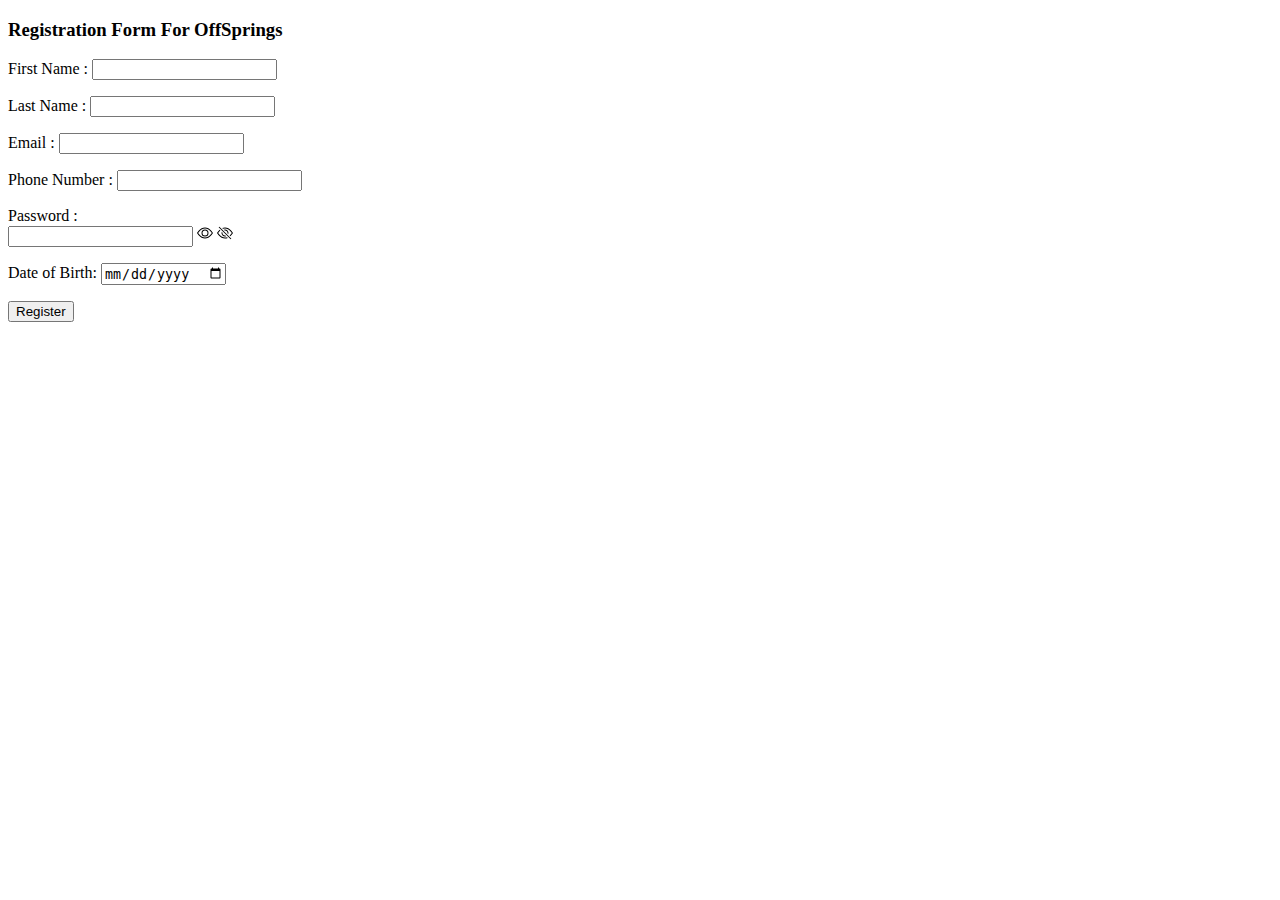
==== index.html @ 67bc7d5f "Rename form.html to index.html" ====
<!DOCTYPE html>
<html lang="en">
  <head>
    <meta charset="UTF-8" />
    <meta name="viewport" content="width=device-width, initial-scale=1.0" />
    <title>Regestrations</title>
    <link rel="stylesheet" href="RegeStyle.css" />
  </head>
  <body>
    <div class="regForm">
      <div id="rege1">
        <h3>Registration Form For OffSprings</h3>
        <form id="registrationForm">
          <label for="firstName">First Name :</label>
          <input type="text" id="firstName" name="name" required />
          <p id="firstNameError" class="error"></p>

          <label for="lastName">Last Name :</label>
          <input type="text" id="lastName" name="name" required />
          <p id="lastNameError" class="error"></p>

          <label for="email">Email :</label>
          <input type="email" id="email" name="email" required />
          <p id="emailError" class="error"></p>

          <label for="phoneNumber">Phone Number :</label>
          <input type="number" id="phoneNumber" name="phone" required />
          <p id="phoneNumberError" class="error"></p>

          <label for="password">Password :</label>
          
          <div class="password-icon-con">
              <input type="password" id="password" name="phone" required />
              <span id="passwordIcon" class="password-icon">
                <svg xmlns="http://www.w3.org/2000/svg" width="16" height="16" fill="currentColor" class="eye-open" id="eyeOpen" viewBox="0 0 16 16">
                  <path d="M16 8s-3-5.5-8-5.5S0 8 0 8s3 5.5 8 5.5S16 8 16 8M1.173 8a13 13 0 0 1 1.66-2.043C4.12 4.668 5.88 3.5 8 3.5s3.879 1.168 5.168 2.457A13 13 0 0 1 14.828 8q-.086.13-.195.288c-.335.48-.83 1.12-1.465 1.755C11.879 11.332 10.119 12.5 8 12.5s-3.879-1.168-5.168-2.457A13 13 0 0 1 1.172 8z"/>
                  <path d="M8 5.5a2.5 2.5 0 1 0 0 5 2.5 2.5 0 0 0 0-5M4.5 8a3.5 3.5 0 1 1 7 0 3.5 3.5 0 0 1-7 0"/>
                </svg>

                <svg xmlns="http://www.w3.org/2000/svg" width="16" height="16" fill="currentColor" class="eye-close d-none" id="eyeClose" viewBox="0 0 16 16">
                    <path d="M13.359 11.238C15.06 9.72 16 8 16 8s-3-5.5-8-5.5a7 7 0 0 0-2.79.588l.77.771A6 6 0 0 1 8 3.5c2.12 0 3.879 1.168 5.168 2.457A13 13 0 0 1 14.828 8q-.086.13-.195.288c-.335.48-.83 1.12-1.465 1.755q-.247.248-.517.486z"/>
                    <path d="M11.297 9.176a3.5 3.5 0 0 0-4.474-4.474l.823.823a2.5 2.5 0 0 1 2.829 2.829zm-2.943 1.299.822.822a3.5 3.5 0 0 1-4.474-4.474l.823.823a2.5 2.5 0 0 0 2.829 2.829"/>
                    <path d="M3.35 5.47q-.27.24-.518.487A13 13 0 0 0 1.172 8l.195.288c.335.48.83 1.12 1.465 1.755C4.121 11.332 5.881 12.5 8 12.5c.716 0 1.39-.133 2.02-.36l.77.772A7 7 0 0 1 8 13.5C3 13.5 0 8 0 8s.939-1.721 2.641-3.238l.708.709zm10.296 8.884-12-12 .708-.708 12 12z"/>
                  </svg>
            </span>
            </div>
          <p id="passwordError" class="error"></p>

          <label for="dob">Date of Birth:</label>
          <input type="date" id="dob" name="dob" required />
          <p id="dobError" class="error"></p>

          <button type="submit" id="submit" class="regester-btn">Register</button>
        </form>
      </div>
    </div>
    <script src="Regestration.js"></script>
  </body>
</html>
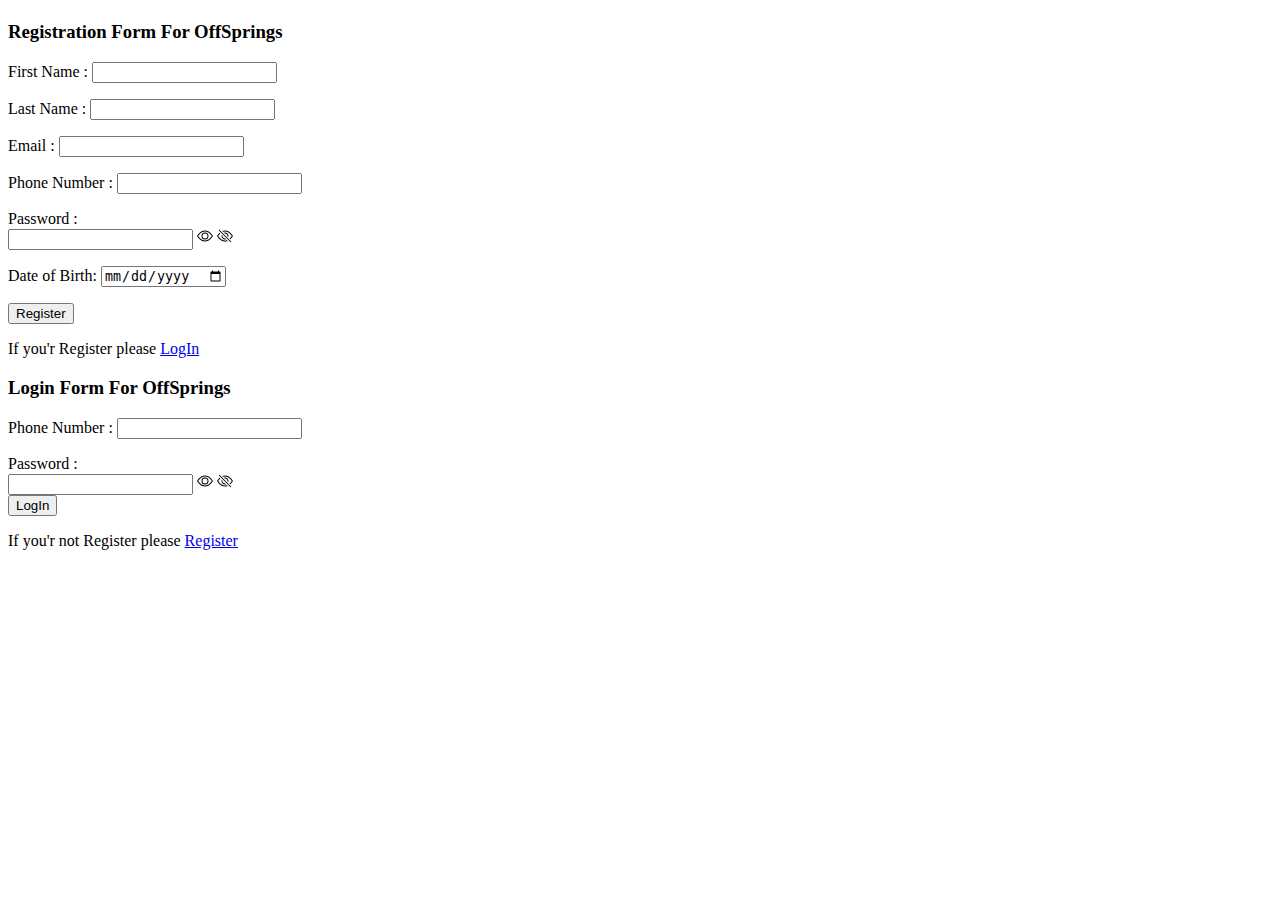
==== commit 7e6db7a0: "created new login file for js changed html file name from to index" ====
--- a/index.html
+++ b/index.html
@@ -7,14 +7,25 @@
     <link rel="stylesheet" href="RegeStyle.css" />
   </head>
   <body>
-    <div class="regForm">
-      <div id="rege1">
-        <h3>Registration Form For OffSprings</h3>
-        <form id="registrationForm">
-          <label for="firstName">First Name :</label>
-          <input type="text" id="firstName" name="name" required />
-          <p id="firstNameError" class="error"></p>
+    <div id="spinnerBg" class="spinner-bg-layer d-none">
 
+      <svg xmlns="http://www.w3.org/2000/svg"  height="3.2em" viewBox="0 0 24 24">
+        <path fill="#fff" d="M2,12A11.2,11.2,0,0,1,13,1.05C12.67,1,12.34,1,12,1a11,11,0,0,0,0,22c.34,0,.67,0,1-.05C6,23,2,17.74,2,12Z">
+          <animateTransform attributeName="transform" dur="0.6s" repeatCount="indefinite" type="rotate" values="0 12 12;360 12 12" />
+        </path>
+      </svg>
+
+    </div>
+    <div id="regeId">
+      <h1 id="regestrationResponse"></h1>
+        <div class="regForm" >
+            <div id="rege1">
+                <h3>Registration Form For OffSprings</h3>
+                <form id="registrationForm">
+                    <label for="firstName">First Name :</label>
+                    <input type="text" id="firstName" name="name" required />
+                    <p id="firstNameError" class="error"></p>
+                    
           <label for="lastName">Last Name :</label>
           <input type="text" id="lastName" name="name" required />
           <p id="lastNameError" class="error"></p>
@@ -22,11 +33,11 @@
           <label for="email">Email :</label>
           <input type="email" id="email" name="email" required />
           <p id="emailError" class="error"></p>
-
+          
           <label for="phoneNumber">Phone Number :</label>
           <input type="number" id="phoneNumber" name="phone" required />
           <p id="phoneNumberError" class="error"></p>
-
+          
           <label for="password">Password :</label>
           
           <div class="password-icon-con">
@@ -41,19 +52,59 @@
                     <path d="M13.359 11.238C15.06 9.72 16 8 16 8s-3-5.5-8-5.5a7 7 0 0 0-2.79.588l.77.771A6 6 0 0 1 8 3.5c2.12 0 3.879 1.168 5.168 2.457A13 13 0 0 1 14.828 8q-.086.13-.195.288c-.335.48-.83 1.12-1.465 1.755q-.247.248-.517.486z"/>
                     <path d="M11.297 9.176a3.5 3.5 0 0 0-4.474-4.474l.823.823a2.5 2.5 0 0 1 2.829 2.829zm-2.943 1.299.822.822a3.5 3.5 0 0 1-4.474-4.474l.823.823a2.5 2.5 0 0 0 2.829 2.829"/>
                     <path d="M3.35 5.47q-.27.24-.518.487A13 13 0 0 0 1.172 8l.195.288c.335.48.83 1.12 1.465 1.755C4.121 11.332 5.881 12.5 8 12.5c.716 0 1.39-.133 2.02-.36l.77.772A7 7 0 0 1 8 13.5C3 13.5 0 8 0 8s.939-1.721 2.641-3.238l.708.709zm10.296 8.884-12-12 .708-.708 12 12z"/>
+                </svg>
+            </span>
+        </div>
+        <p id="passwordError" class="error"></p>
+        
+        <label for="dob">Date of Birth:</label>
+        <input type="date" id="dob" name="dob" required />
+        <p id="dobError" class="error"></p>
+        
+        <button type="submit" id="submit" class="regester-btn">Register</button>
+        <p class="logIn">If you'r  Register please <a href="#" id="lodInId">LogIn</a></p>
+    </form>
+</div>
+        </div>
+   </div>
+
+   <!-- LOGIN  Form Cdoe-->
+   <div id="logInId-con">
+     <div class="login-con">
+       <div class="logIn-pag">
+                <h3>Login Form For OffSprings</h3>
+                <form class="logIn-form">
+                    
+                    <label for="logInPhoneNumber">Phone Number :</label>
+                    <input type="number" id="loginPhoneNumber" name="phone" required />
+                    <p id="logInPhoneNumberError" class="error"></p>
+                    
+                    <label for="logInPassword">Password :</label>
+              <div class="password-icon-con">
+                <input type="password" id="loginPassword" name="phone" required />
+                <span id="passwordIcon" class="password-icon">
+                  <svg xmlns="http://www.w3.org/2000/svg" width="16" height="16" fill="currentColor" class="eye-open" id="eyeOpen" viewBox="0 0 16 16">
+                    <path d="M16 8s-3-5.5-8-5.5S0 8 0 8s3 5.5 8 5.5S16 8 16 8M1.173 8a13 13 0 0 1 1.66-2.043C4.12 4.668 5.88 3.5 8 3.5s3.879 1.168 5.168 2.457A13 13 0 0 1 14.828 8q-.086.13-.195.288c-.335.48-.83 1.12-1.465 1.755C11.879 11.332 10.119 12.5 8 12.5s-3.879-1.168-5.168-2.457A13 13 0 0 1 1.172 8z"/>
+                    <path d="M8 5.5a2.5 2.5 0 1 0 0 5 2.5 2.5 0 0 0 0-5M4.5 8a3.5 3.5 0 1 1 7 0 3.5 3.5 0 0 1-7 0"/>
                   </svg>
-            </span>
-            </div>
-          <p id="passwordError" class="error"></p>
+  
+                  <svg xmlns="http://www.w3.org/2000/svg" width="16" height="16" fill="currentColor" class="eye-close d-none" id="eyeClose" viewBox="0 0 16 16">
+                      <path d="M13.359 11.238C15.06 9.72 16 8 16 8s-3-5.5-8-5.5a7 7 0 0 0-2.79.588l.77.771A6 6 0 0 1 8 3.5c2.12 0 3.879 1.168 5.168 2.457A13 13 0 0 1 14.828 8q-.086.13-.195.288c-.335.48-.83 1.12-1.465 1.755q-.247.248-.517.486z"/>
+                      <path d="M11.297 9.176a3.5 3.5 0 0 0-4.474-4.474l.823.823a2.5 2.5 0 0 1 2.829 2.829zm-2.943 1.299.822.822a3.5 3.5 0 0 1-4.474-4.474l.823.823a2.5 2.5 0 0 0 2.829 2.829"/>
+                      <path d="M3.35 5.47q-.27.24-.518.487A13 13 0 0 0 1.172 8l.195.288c.335.48.83 1.12 1.465 1.755C4.121 11.332 5.881 12.5 8 12.5c.716 0 1.39-.133 2.02-.36l.77.772A7 7 0 0 1 8 13.5C3 13.5 0 8 0 8s.939-1.721 2.641-3.238l.708.709zm10.296 8.884-12-12 .708-.708 12 12z"/>
+                    </svg>
+              </span>
+              </div>
+    
+              <button type="submit" id="logInSubmit" class="regester-btn">LogIn</button>
+              <p class="logIn">If you'r not Register please <a href="#" id="regeIdButt">Register</a></p>
+            </form>
+          </div>
+        </div>
+        </div>
+    <!-- LOGIN  Form Cdoe-->
 
-          <label for="dob">Date of Birth:</label>
-          <input type="date" id="dob" name="dob" required />
-          <p id="dobError" class="error"></p>
-
-          <button type="submit" id="submit" class="regester-btn">Register</button>
-        </form>
-      </div>
-    </div>
     <script src="Regestration.js"></script>
+    <script src="login.js"></script>
   </body>
 </html>
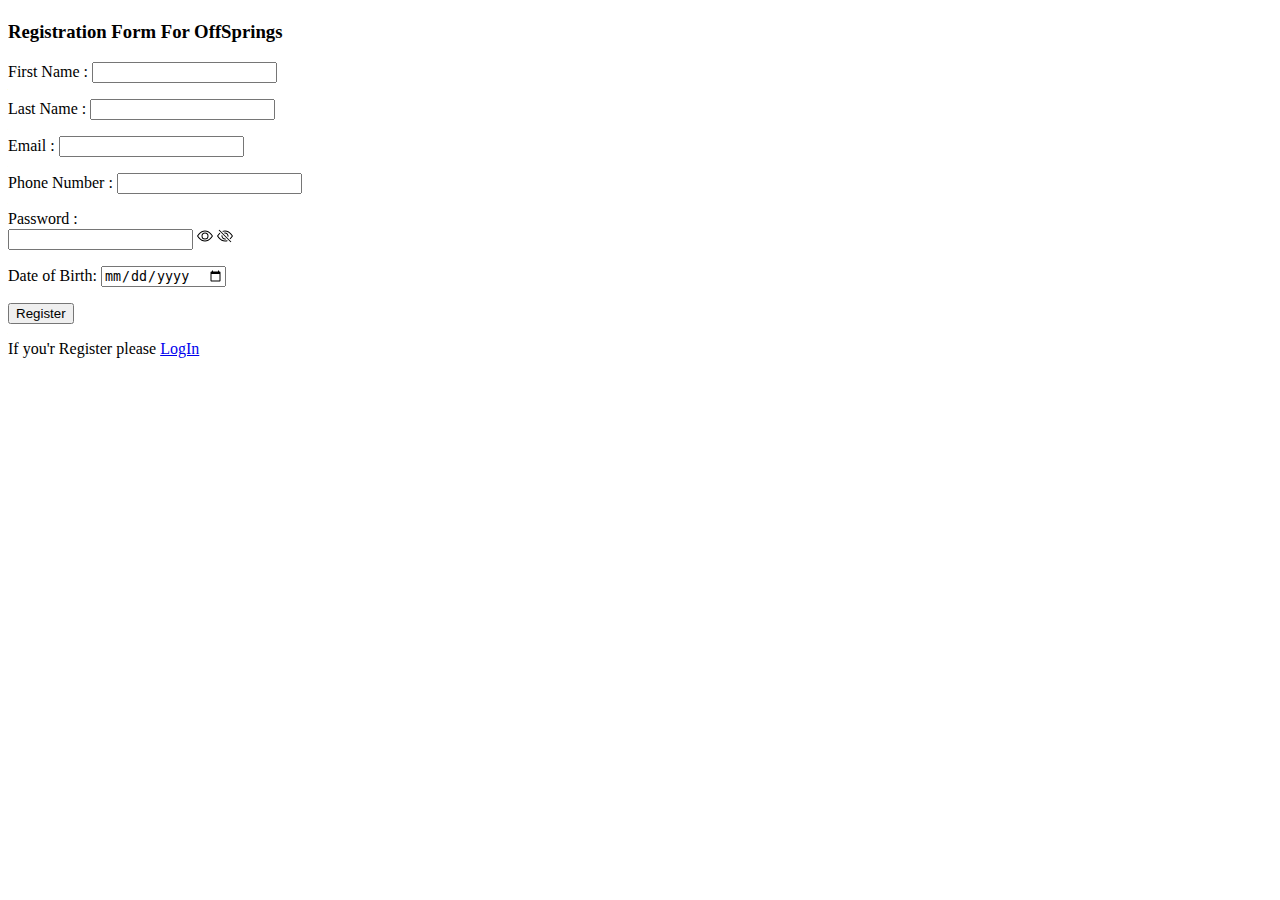
==== commit 217e43cf: "confiles are solved" ====
--- a/index.html
+++ b/index.html
@@ -3,7 +3,7 @@
   <head>
     <meta charset="UTF-8" />
     <meta name="viewport" content="width=device-width, initial-scale=1.0" />
-    <title>Regestrations</title>
+    <title>Registrations</title>
     <link rel="stylesheet" href="RegeStyle.css" />
   </head>
   <body>
@@ -16,32 +16,34 @@
       </svg>
 
     </div>
-    <div id="regeId">
+    <div class="regeId">
       <h1 id="regestrationResponse"></h1>
         <div class="regForm" >
-            <div id="rege1">
-                <h3>Registration Form For OffSprings</h3>
-                <form id="registrationForm">
-                    <label for="firstName">First Name :</label>
-                    <input type="text" id="firstName" name="name" required />
+            <div class="rege1">
+                <h3 class="heading">Registration Form For OffSprings</h3>
+                <form id="registrationForm" class="logIn-form">
+                    <label for="firstName" class="labelEl">First Name :</label>
+                    <input type="text" id="firstName" name="name" class="inputBox" required />
                     <p id="firstNameError" class="error"></p>
                     
-          <label for="lastName">Last Name :</label>
-          <input type="text" id="lastName" name="name" required />
+          <label for="lastName" class="labelEl">Last Name :</label>
+          <input type="text" id="lastName" name="name" class="inputBox" required />
           <p id="lastNameError" class="error"></p>
 
-          <label for="email">Email :</label>
-          <input type="email" id="email" name="email" required />
+          <label for="email" class="labelEl">Email :</label>
+          <input type="email" id="email" name="email" class="inputBox" required />
           <p id="emailError" class="error"></p>
           
-          <label for="phoneNumber">Phone Number :</label>
-          <input type="number" id="phoneNumber" name="phone" required />
+          <label for="phoneNumber" class="labelEl">Phone Number :</label>
+          <input type="number" id="phoneNumber" name="phone" class="inputBox" required />
           <p id="phoneNumberError" class="error"></p>
           
-          <label for="password">Password :</label>
+          <label for="password" class="labelEl">Password :</label>
+
+
           
           <div class="password-icon-con">
-              <input type="password" id="password" name="phone" required />
+              <input type="password" id="password" name="phone" class="inputBox" required />
               <span id="passwordIcon" class="password-icon">
                 <svg xmlns="http://www.w3.org/2000/svg" width="16" height="16" fill="currentColor" class="eye-open" id="eyeOpen" viewBox="0 0 16 16">
                   <path d="M16 8s-3-5.5-8-5.5S0 8 0 8s3 5.5 8 5.5S16 8 16 8M1.173 8a13 13 0 0 1 1.66-2.043C4.12 4.668 5.88 3.5 8 3.5s3.879 1.168 5.168 2.457A13 13 0 0 1 14.828 8q-.086.13-.195.288c-.335.48-.83 1.12-1.465 1.755C11.879 11.332 10.119 12.5 8 12.5s-3.879-1.168-5.168-2.457A13 13 0 0 1 1.172 8z"/>
@@ -57,54 +59,21 @@
         </div>
         <p id="passwordError" class="error"></p>
         
-        <label for="dob">Date of Birth:</label>
-        <input type="date" id="dob" name="dob" required />
+        <label for="dob" class="labelEl">Date of Birth:</label>
+        <input type="date" id="dob" name="dob" class="inputBox" required />
         <p id="dobError" class="error"></p>
         
         <button type="submit" id="submit" class="regester-btn">Register</button>
-        <p class="logIn">If you'r  Register please <a href="#" id="lodInId">LogIn</a></p>
+        <p class="logIn">If you'r  Register please <a href="login.html">LogIn</a></p>
     </form>
 </div>
         </div>
    </div>
 
-   <!-- LOGIN  Form Cdoe-->
-   <div id="logInId-con">
-     <div class="login-con">
-       <div class="logIn-pag">
-                <h3>Login Form For OffSprings</h3>
-                <form class="logIn-form">
-                    
-                    <label for="logInPhoneNumber">Phone Number :</label>
-                    <input type="number" id="loginPhoneNumber" name="phone" required />
-                    <p id="logInPhoneNumberError" class="error"></p>
-                    
-                    <label for="logInPassword">Password :</label>
-              <div class="password-icon-con">
-                <input type="password" id="loginPassword" name="phone" required />
-                <span id="passwordIcon" class="password-icon">
-                  <svg xmlns="http://www.w3.org/2000/svg" width="16" height="16" fill="currentColor" class="eye-open" id="eyeOpen" viewBox="0 0 16 16">
-                    <path d="M16 8s-3-5.5-8-5.5S0 8 0 8s3 5.5 8 5.5S16 8 16 8M1.173 8a13 13 0 0 1 1.66-2.043C4.12 4.668 5.88 3.5 8 3.5s3.879 1.168 5.168 2.457A13 13 0 0 1 14.828 8q-.086.13-.195.288c-.335.48-.83 1.12-1.465 1.755C11.879 11.332 10.119 12.5 8 12.5s-3.879-1.168-5.168-2.457A13 13 0 0 1 1.172 8z"/>
-                    <path d="M8 5.5a2.5 2.5 0 1 0 0 5 2.5 2.5 0 0 0 0-5M4.5 8a3.5 3.5 0 1 1 7 0 3.5 3.5 0 0 1-7 0"/>
-                  </svg>
+ 
   
-                  <svg xmlns="http://www.w3.org/2000/svg" width="16" height="16" fill="currentColor" class="eye-close d-none" id="eyeClose" viewBox="0 0 16 16">
-                      <path d="M13.359 11.238C15.06 9.72 16 8 16 8s-3-5.5-8-5.5a7 7 0 0 0-2.79.588l.77.771A6 6 0 0 1 8 3.5c2.12 0 3.879 1.168 5.168 2.457A13 13 0 0 1 14.828 8q-.086.13-.195.288c-.335.48-.83 1.12-1.465 1.755q-.247.248-.517.486z"/>
-                      <path d="M11.297 9.176a3.5 3.5 0 0 0-4.474-4.474l.823.823a2.5 2.5 0 0 1 2.829 2.829zm-2.943 1.299.822.822a3.5 3.5 0 0 1-4.474-4.474l.823.823a2.5 2.5 0 0 0 2.829 2.829"/>
-                      <path d="M3.35 5.47q-.27.24-.518.487A13 13 0 0 0 1.172 8l.195.288c.335.48.83 1.12 1.465 1.755C4.121 11.332 5.881 12.5 8 12.5c.716 0 1.39-.133 2.02-.36l.77.772A7 7 0 0 1 8 13.5C3 13.5 0 8 0 8s.939-1.721 2.641-3.238l.708.709zm10.296 8.884-12-12 .708-.708 12 12z"/>
-                    </svg>
-              </span>
-              </div>
-    
-              <button type="submit" id="logInSubmit" class="regester-btn">LogIn</button>
-              <p class="logIn">If you'r not Register please <a href="#" id="regeIdButt">Register</a></p>
-            </form>
-          </div>
-        </div>
-        </div>
-    <!-- LOGIN  Form Cdoe-->
+    <script src="Regestration.js"></script>
+   
 
-    <script src="Regestration.js"></script>
-    <script src="login.js"></script>
   </body>
 </html>
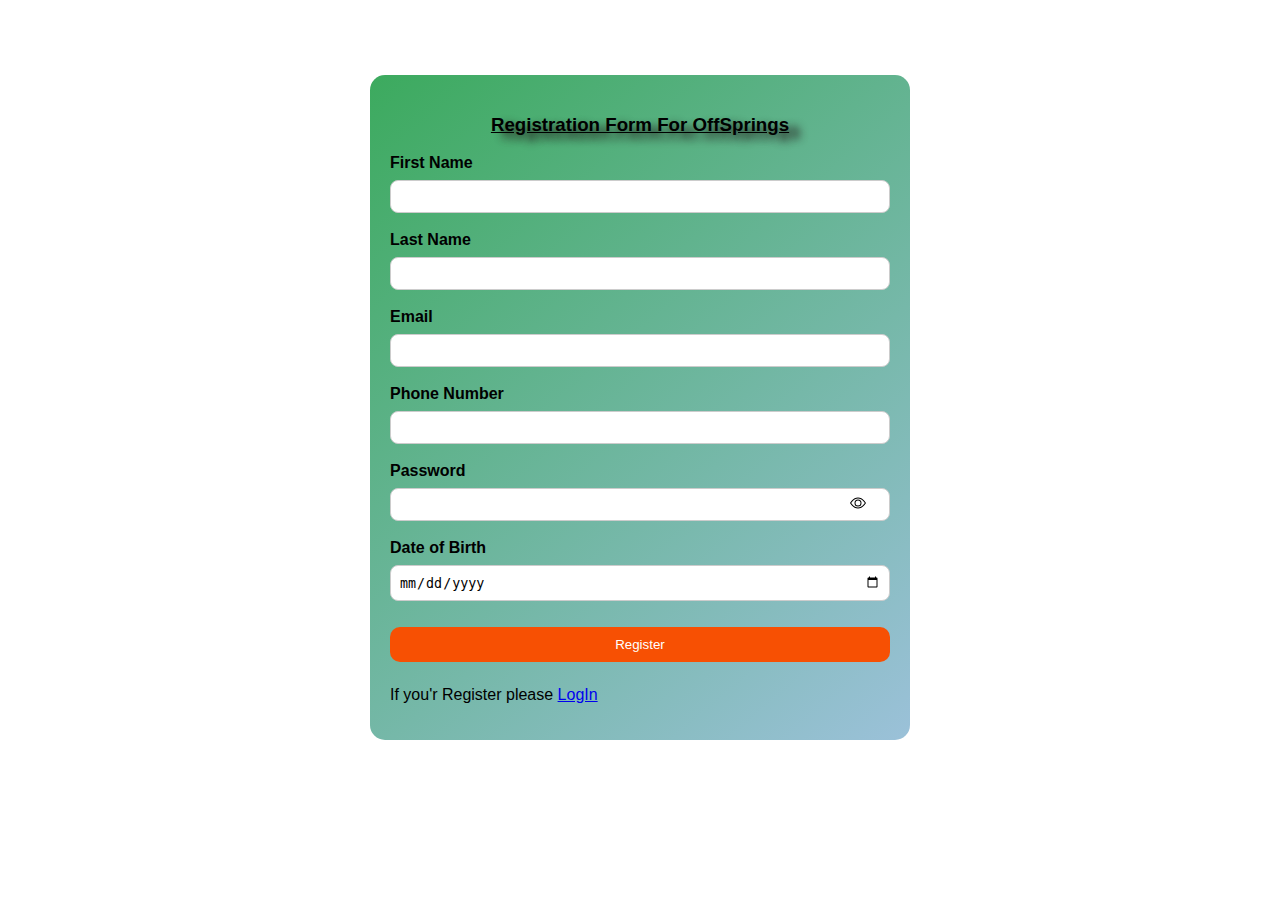
==== commit 240c9b94: "changed some styles" ====
--- a/index.html
+++ b/index.html
@@ -7,6 +7,7 @@
     <link rel="stylesheet" href="RegeStyle.css" />
   </head>
   <body>
+    <!--from here to-->
     <div id="spinnerBg" class="spinner-bg-layer d-none">
 
       <svg xmlns="http://www.w3.org/2000/svg"  height="3.2em" viewBox="0 0 24 24">
@@ -14,7 +15,8 @@
           <animateTransform attributeName="transform" dur="0.6s" repeatCount="indefinite" type="rotate" values="0 12 12;360 12 12" />
         </path>
       </svg>
-
+      <!--here this is for loding page-->
+      <!--here to -->
     </div>
     <div class="regeId">
       <h1 id="regestrationResponse"></h1>
@@ -22,28 +24,29 @@
             <div class="rege1">
                 <h3 class="heading">Registration Form For OffSprings</h3>
                 <form id="registrationForm" class="logIn-form">
-                    <label for="firstName" class="labelEl">First Name :</label>
+                    <label for="firstName" class="labelEl">First Name </label>
                     <input type="text" id="firstName" name="name" class="inputBox" required />
                     <p id="firstNameError" class="error"></p>
                     
-          <label for="lastName" class="labelEl">Last Name :</label>
+          <label for="lastName" class="labelEl">Last Name </label>
           <input type="text" id="lastName" name="name" class="inputBox" required />
           <p id="lastNameError" class="error"></p>
 
-          <label for="email" class="labelEl">Email :</label>
+          <label for="email" class="labelEl">Email </label>
           <input type="email" id="email" name="email" class="inputBox" required />
           <p id="emailError" class="error"></p>
           
-          <label for="phoneNumber" class="labelEl">Phone Number :</label>
+          <label for="phoneNumber" class="labelEl">Phone Number </label>
           <input type="number" id="phoneNumber" name="phone" class="inputBox" required />
           <p id="phoneNumberError" class="error"></p>
           
-          <label for="password" class="labelEl">Password :</label>
+          <label for="password" class="labelEl">Password </label>
 
 
           
           <div class="password-icon-con">
               <input type="password" id="password" name="phone" class="inputBox" required />
+              <!--here to-->
               <span id="passwordIcon" class="password-icon">
                 <svg xmlns="http://www.w3.org/2000/svg" width="16" height="16" fill="currentColor" class="eye-open" id="eyeOpen" viewBox="0 0 16 16">
                   <path d="M16 8s-3-5.5-8-5.5S0 8 0 8s3 5.5 8 5.5S16 8 16 8M1.173 8a13 13 0 0 1 1.66-2.043C4.12 4.668 5.88 3.5 8 3.5s3.879 1.168 5.168 2.457A13 13 0 0 1 14.828 8q-.086.13-.195.288c-.335.48-.83 1.12-1.465 1.755C11.879 11.332 10.119 12.5 8 12.5s-3.879-1.168-5.168-2.457A13 13 0 0 1 1.172 8z"/>
@@ -56,22 +59,25 @@
                     <path d="M3.35 5.47q-.27.24-.518.487A13 13 0 0 0 1.172 8l.195.288c.335.48.83 1.12 1.465 1.755C4.121 11.332 5.881 12.5 8 12.5c.716 0 1.39-.133 2.02-.36l.77.772A7 7 0 0 1 8 13.5C3 13.5 0 8 0 8s.939-1.721 2.641-3.238l.708.709zm10.296 8.884-12-12 .708-.708 12 12z"/>
                 </svg>
             </span>
+            <!--here password icon for password visible &  hidden-->
         </div>
         <p id="passwordError" class="error"></p>
         
-        <label for="dob" class="labelEl">Date of Birth:</label>
+        <label for="dob" class="labelEl">Date of Birth</label>
         <input type="date" id="dob" name="dob" class="inputBox" required />
         <p id="dobError" class="error"></p>
         
-        <button type="submit" id="submit" class="regester-btn">Register</button>
-        <p class="logIn">If you'r  Register please <a href="login.html">LogIn</a></p>
-    </form>
+        
+        <button type="submit" id="submit" class="regester-btn">Register</button>  <!--this to submit the data which is enter in the form-->
+        <p class="logIn">If you'r  Register please <a href="login.html">LogIn</a></p> <!--To redirect to login page-->
+      </form>
+    </div>
+  </div>
 </div>
-        </div>
-   </div>
+<!--here this is regestration form-->
 
  
-  
+  <!--this to link javaScript to the page-->
     <script src="Regestration.js"></script>
    
 
--- a/RegeStyle.css
+++ b/RegeStyle.css
@@ -0,0 +1,110 @@
+body {
+    font-family: Arial, sans-serif;
+    margin: 0;
+    padding: 0;
+}
+
+#regestrationResponse{
+    text-align: center;
+}
+
+.regeId{
+    height: 100vh;
+    width: 100vw;
+    display: flex;
+    flex-direction: column;
+    justify-content: space-between;
+    align-items: center;
+}
+
+.heading{
+  text-align: center;
+  text-decoration: underline solid;
+  text-shadow: 11px 6px 8px #231b1b;
+  
+
+    
+}
+.labelEl{
+    font-weight: 600;
+}
+.inputBox {
+    width: 100%;
+    padding: 8px;
+    margin: 8px 0;
+    display: inline-block;
+    border: 1px solid #ccc;
+    box-sizing: border-box;
+    border-radius: 8px;
+    outline: none;
+}
+
+.regester-btn {
+    background-color: #f75003;
+    color: white;
+    padding: 10px 15px;
+    margin: 8px 0;
+    border: none;
+    cursor: pointer;
+    width: 100%;
+    border-radius: 10px;
+}
+.error {
+    color: red;
+    font-size: 10px;
+    margin-bottom: 10px;
+
+}
+.rege1{
+    background: linear-gradient(140deg, #3caa5e, #9bc1d9);
+    border-radius: 15px;
+    margin: 0 0px 10% 0px;
+    padding:20px;
+    width: 80%;
+    max-width: 500px;
+
+    display: flex;
+    flex-direction: column;
+    
+}
+
+.regForm{
+    width: 100vw;
+    justify-content: center;
+    display: flex;
+    align-items: center;
+    height: 100vh;
+}
+
+.password-icon-con{
+        display: flex;
+        align-items: center;
+
+}
+.password-icon{
+    margin-left: -40px;
+   cursor:pointer;
+   background:#00000000;
+   border: 0;
+}
+
+.d-none{
+    display: none;
+}
+
+
+
+.spinner-bg-layer{
+    background-color:#00000090;
+    height: 100vh;
+    position: absolute;
+    top: 0;
+    right: 0;
+    bottom: 0;
+    left: 0;
+    display: flex;
+    justify-content: center;
+    align-items: center;
+    display: flex;
+    
+}